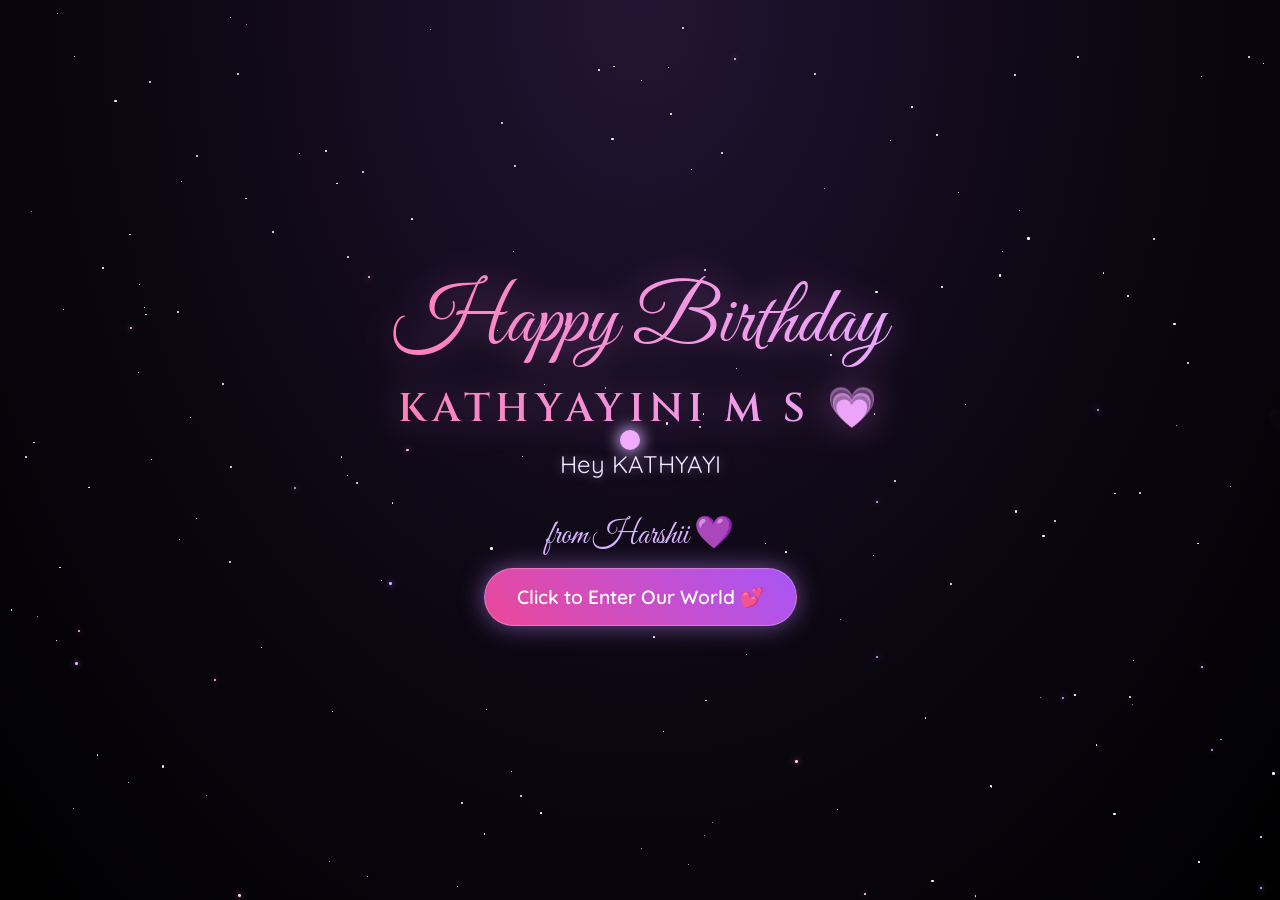
==== index.html @ 4671e4aa "Make the birthday site for KATHYAYINI: black theme, heart tree, lavender, dinner invite - Rename to " ====
<!DOCTYPE html>
<html lang="en">
<head>
    <meta charset="UTF-8">
    <meta name="viewport" content="width=device-width, initial-scale=1.0">
    <title>Happy Birthday KATHYAYINI M S</title>
    <script src="https://cdnjs.cloudflare.com/ajax/libs/gsap/3.12.2/gsap.min.js"></script>
    <link rel="stylesheet" href="style.css">
    
</head>
<body>
    <div class="cursor"></div>
    <div class="container">
        <h1>Happy Birthday <span class="name">KATHYAYINI M S 💗</span></h1>
        <div class="greeting"></div>
        <div class="from">from Harshii 💜</div>
        <button class="cta-button">Click to Enter Our World 💕</button>
    </div>

    <script src="script.js">
        
    </script>
    <script src="stars.js"></script>
</body>
</html>
---- style.css ----
@import url('https://fonts.googleapis.com/css2?family=Cinzel:wght@600&family=Great+Vibes&family=Quicksand:wght@500;600&display=swap');

* {
    margin: 0;
    padding: 0;
    box-sizing: border-box;
    cursor: none;
}

body {
    min-height: 100vh;
    display: flex;
    flex-direction: column;
    align-items: center;
    justify-content: center;
    background: radial-gradient(ellipse at 50% 0%, #241433 0%, #0d0814 50%, #000 100%);
    background-color: #000;
    font-family: 'Quicksand', sans-serif;
    overflow: hidden;
    position: relative;
}

.cursor {
    width: 20px;
    height: 20px;
    background: #f0abfc;
    box-shadow: 0 0 14px 4px rgba(216, 180, 254, 0.7);
    border-radius: 50%;
    position: fixed;
    pointer-events: none;
    z-index: 10;
    transform: translate(-50%, -50%);
    transition: transform 0.2s;
}

.container {
    max-width: 100%;
    text-align: center;
    z-index: 1;
}

h1 {
    font-family: 'Great Vibes', cursive;
    font-weight: 400;
    font-size: 5rem;
    line-height: 1.2;
    padding: 0 1rem;
    background: linear-gradient(90deg, #ff7eb6, #e9a8ff, #b794f6, #ff7eb6);
    background-size: 300% 100%;
    -webkit-background-clip: text;
    background-clip: text;
    color: transparent;
    filter: drop-shadow(0 0 18px rgba(232, 121, 249, 0.45));
    animation: shimmer 6s linear infinite;
    margin-bottom: 2rem;
    opacity: 0;
}

.greeting {
    font-size: 1.5rem;
    color: #f3e8ff;
    padding: 0 1rem;
    text-shadow: 0 0 12px rgba(216, 180, 254, 0.5);
    margin-bottom: 3rem;
    min-height: 2em;
}

.from {
    font-size: 1.3rem;
    font-family: 'Great Vibes', cursive;
    font-size: 2rem;
    color: #d8b4fe;
    margin: -2rem 0 2rem;
}

.cta-button {
    padding: 1rem 2rem;
    font-size: 1.2rem;
    background: linear-gradient(45deg, #ec4899, #a855f7);
    border: 1px solid rgba(255, 255, 255, 0.25);
    font-family: 'Quicksand', sans-serif;
    font-weight: 600;
    border-radius: 50px;
    color: white;
    cursor: pointer;
    box-shadow: 0 0 25px rgba(192, 132, 252, 0.55);
    transition: transform 0.3s, box-shadow 0.3s;
    opacity: 0;
}

.cta-button:hover {
    transform: scale(1.1);
    box-shadow: 0 0 40px rgba(236, 72, 153, 0.8);
}

.floating {
    position: absolute;
    pointer-events: none;
    opacity: 0;
}

.name {
    display: block;
    font-family: 'Cinzel', serif;
    font-weight: 600;
    font-size: 0.5em;
    letter-spacing: 0.14em;
    line-height: 1.4;
    margin-top: 0.25em;
}

@keyframes shimmer {
    to { background-position: 300% 0; }
}

@keyframes gradientBG {
    0% { background-position: 0% 50%; }
    50% { background-position: 100% 50%; }
    100% { background-position: 0% 50%; }
}

@media (max-width: 768px) {
    h1 { font-size: 3rem; }
    .from { font-size: 1.6rem; }
    .container { padding: 0 16px; }
    .greeting { font-size: 1.2rem; }
    .cta-button { font-size: 1rem; }
}
@media (hover: none) {
    .cursor { display: none; }
    * { cursor: auto; }
}
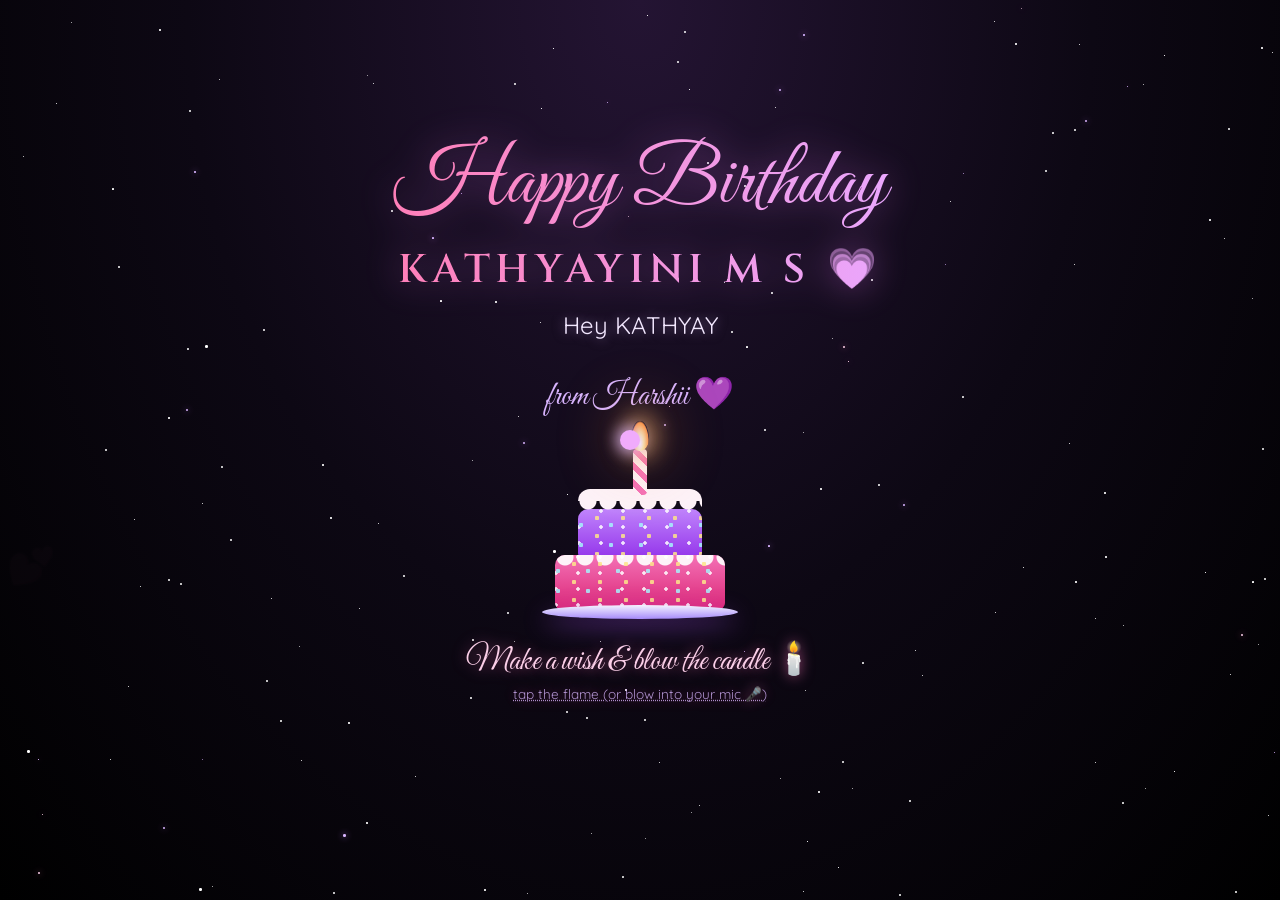
==== commit a2486fc8: "Add blow-the-candle cake on the landing page and a runaway No on the dinner invite The enter button " ====
--- a/index.html
+++ b/index.html
@@ -14,6 +14,19 @@
         <h1>Happy Birthday <span class="name">KATHYAYINI M S 💗</span></h1>
         <div class="greeting"></div>
         <div class="from">from Harshii 💜</div>
+        <div class="cake-wrap">
+            <div class="cake" id="cake" role="button" tabindex="0" aria-label="Blow out the candle">
+                <div class="candle">
+                    <div class="flame" id="flame"></div>
+                    <div class="smoke" id="smoke"></div>
+                </div>
+                <div class="icing"></div>
+                <div class="tier top"><span class="sprinkles"></span></div>
+                <div class="tier bottom"><span class="sprinkles"></span></div>
+                <div class="plate"></div>
+            </div>
+            <div class="blow-text" id="blowText">Make a wish & blow the candle 🕯️<small>tap the flame (or blow into your mic 🎤)</small></div>
+        </div>
         <button class="cta-button">Click to Enter Our World 💕</button>
     </div>
 
--- a/style.css
+++ b/style.css
@@ -109,6 +109,185 @@
     margin-top: 0.25em;
 }
 
+/* ---------- Birthday cake ---------- */
+.cake-wrap {
+    display: flex;
+    flex-direction: column;
+    align-items: center;
+    margin: -1rem 0 1.5rem;
+}
+
+.cake {
+    position: relative;
+    width: 190px;
+    height: 190px;
+    outline: none;
+}
+
+.candle {
+    position: absolute;
+    left: 50%;
+    bottom: 128px;
+    width: 14px;
+    height: 46px;
+    transform: translateX(-50%);
+    border-radius: 4px;
+    background: repeating-linear-gradient(45deg, #fdf2f8 0 6px, #f472b6 6px 12px);
+    z-index: 3;
+}
+
+.flame {
+    position: absolute;
+    left: 50%;
+    bottom: 44px;
+    width: 18px;
+    height: 30px;
+    margin-left: -9px;
+    border-radius: 50% 50% 50% 50% / 60% 60% 40% 40%;
+    background: radial-gradient(ellipse at 50% 75%, #fff 0%, #fde68a 30%, #fb923c 65%, rgba(251, 146, 60, 0) 72%);
+    box-shadow: 0 0 22px 8px rgba(253, 186, 116, 0.55), 0 0 60px 18px rgba(251, 146, 60, 0.25);
+    transform-origin: 50% 100%;
+    animation: flicker 0.12s ease-in-out infinite alternate;
+    cursor: pointer;
+    transition: opacity 0.4s, transform 0.4s;
+}
+
+.flame.out {
+    opacity: 0;
+    transform: scale(0.2) translateY(6px);
+    animation: none;
+}
+
+.smoke {
+    position: absolute;
+    left: 50%;
+    bottom: 46px;
+    width: 10px;
+    height: 10px;
+    margin-left: -5px;
+    border-radius: 50%;
+    background: rgba(200, 200, 210, 0.5);
+    filter: blur(3px);
+    opacity: 0;
+    pointer-events: none;
+}
+
+.smoke.puff { animation: smoke 1.8s ease-out forwards; }
+
+.icing {
+    position: absolute;
+    left: 50%;
+    bottom: 112px;
+    width: 124px;
+    height: 22px;
+    transform: translateX(-50%);
+    border-radius: 12px 12px 0 0;
+    background:
+        radial-gradient(circle at 10px 12px, #fdf2f8 8px, transparent 9px) 0 0 / 20px 22px repeat-x,
+        linear-gradient(#fdf2f8, #fdf2f8) 0 0 / 100% 12px no-repeat;
+    z-index: 2;
+}
+
+.tier {
+    position: absolute;
+    left: 50%;
+    transform: translateX(-50%);
+    border-radius: 10px 10px 6px 6px;
+    overflow: hidden;
+}
+
+.tier.top {
+    bottom: 64px;
+    width: 124px;
+    height: 50px;
+    background: linear-gradient(180deg, #c084fc, #9333ea);
+}
+
+.tier.bottom {
+    bottom: 14px;
+    width: 170px;
+    height: 54px;
+    background: linear-gradient(180deg, #f472b6, #db2777);
+}
+
+.tier.bottom::before {
+    content: '';
+    position: absolute;
+    top: 0;
+    left: 0;
+    right: 0;
+    height: 12px;
+    background: radial-gradient(circle at 10px 2px, #fdf2f8 8px, transparent 9px) 0 0 / 20px 14px repeat-x;
+}
+
+.sprinkles {
+    position: absolute;
+    inset: 0;
+    background:
+        radial-gradient(circle, #fde68a 2px, transparent 2.5px) 6px 18px / 26px 18px,
+        radial-gradient(circle, #a5f3fc 2px, transparent 2.5px) 18px 26px / 30px 20px,
+        radial-gradient(circle, #fff 1.5px, transparent 2px) 12px 10px / 22px 16px;
+    opacity: 0.85;
+}
+
+.plate {
+    position: absolute;
+    left: 50%;
+    bottom: 4px;
+    width: 196px;
+    height: 14px;
+    transform: translateX(-50%);
+    border-radius: 50%;
+    background: linear-gradient(180deg, #f5f3ff, #a78bfa);
+    box-shadow: 0 8px 24px rgba(168, 85, 247, 0.45);
+}
+
+.blow-text {
+    margin-top: 1rem;
+    font-family: 'Great Vibes', cursive;
+    font-size: 2rem;
+    color: #fbcfe8;
+    text-shadow: 0 0 14px rgba(244, 114, 182, 0.6);
+    animation: pulse 2s ease-in-out infinite;
+}
+
+.blow-text small {
+    display: block;
+    font-family: 'Quicksand', sans-serif;
+    font-size: 0.85rem;
+    color: #d8b4fe;
+    opacity: 0.8;
+    margin-top: 0.2rem;
+}
+
+.blow-text.done { animation: none; }
+
+.cta-button { visibility: hidden; }
+.cta-button.ready { visibility: visible; }
+
+.confetti {
+    position: fixed;
+    width: 8px;
+    height: 14px;
+    pointer-events: none;
+    z-index: 5;
+}
+
+@keyframes flicker {
+    from { transform: rotate(-3deg) scaleY(1); }
+    to { transform: rotate(3deg) scaleY(1.08); }
+}
+
+@keyframes smoke {
+    0% { opacity: 0.8; transform: translate(0, 0) scale(1); }
+    100% { opacity: 0; transform: translate(8px, -70px) scale(4); }
+}
+
+@keyframes pulse {
+    0%, 100% { transform: scale(1); opacity: 1; }
+    50% { transform: scale(1.05); opacity: 0.85; }
+}
+
 @keyframes shimmer {
     to { background-position: 300% 0; }
 }
@@ -125,6 +304,10 @@
     .container { padding: 0 16px; }
     .greeting { font-size: 1.2rem; }
     .cta-button { font-size: 1rem; }
+    h1 { margin-bottom: 1.2rem; }
+    .greeting { margin-bottom: 2.5rem; }
+    .cake-wrap { margin: -1.2rem 0 1rem; transform: scale(0.85); }
+    .blow-text { font-size: 1.6rem; }
 }
 @media (hover: none) {
     .cursor { display: none; }
